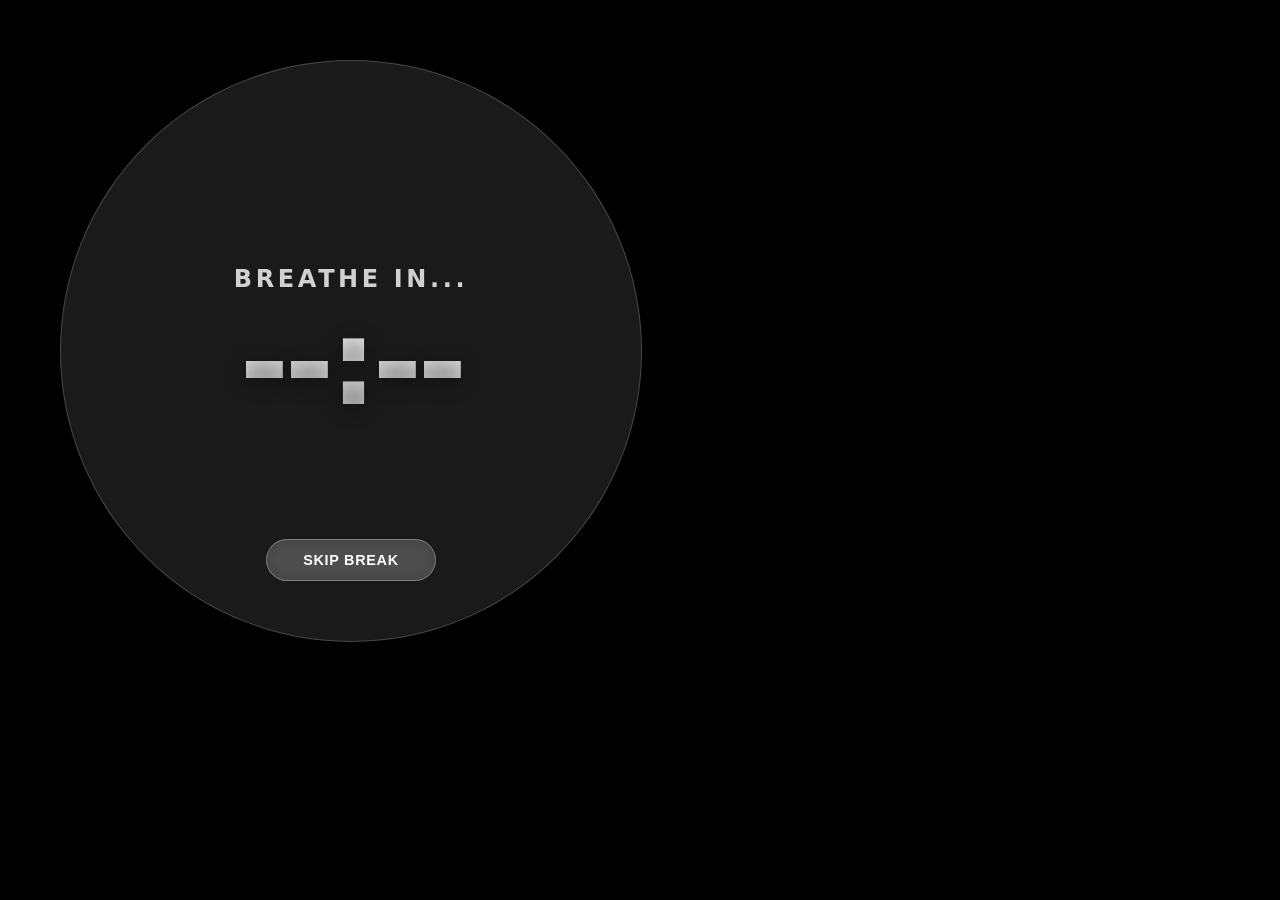
==== assets/overlay.html @ 76042a33 "feat: implement pro auto-theming with native title bars and themed tray menus" ====
<!DOCTYPE html>
<html lang="en">
<head>
    <meta charset="UTF-8">
    <meta name="viewport" content="width=device-width, initial-scale=1.0">
    <title>PauseCat Break</title>
    <style>
        :root {
            --bubble-size: 580px;
            --glass-bg: rgba(255, 255, 255, 0.1);
            --glass-border: rgba(255, 255, 255, 0.2);
            --text-color: #ffffff;
        }

        body.dark {
            --glass-bg: rgba(0, 0, 0, 0.4);
            --glass-border: rgba(255, 255, 255, 0.1);
        }

        body {
            margin: 0;
            padding: 60px;
            overflow: hidden;
            background: transparent;
            font-family: 'Inter', system-ui, -apple-system, sans-serif;
            color: var(--text-color);
            display: flex;
            justify-content: flex-start;
            align-items: flex-start;
            height: 100vh;
            box-sizing: border-box;
            transition: color 0.3s;
        }

        #bg-media-container {
            position: fixed;
            top: 0;
            left: 0;
            width: 100vw;
            height: 100vh;
            z-index: -1;
            overflow: hidden;
            background: black;
        }

        #bg-image, #bg-video {
            width: 100%;
            height: 100%;
            object-fit: cover;
            filter: brightness(0.7);
            display: block;
        }

        .floating-bubble {
            width: var(--bubble-size);
            height: var(--bubble-size);
            background: var(--glass-bg);
            backdrop-filter: blur(30px) saturate(180%);
            -webkit-backdrop-filter: blur(30px) saturate(180%);
            border: 1px solid var(--glass-border);
            border-radius: 50%;
            display: flex;
            flex-direction: column;
            justify-content: center;
            align-items: center;
            box-shadow: 0 32px 64px -12px rgba(0, 0, 0, 0.6);
            text-align: center;
            animation: bubbleFloat 8s ease-in-out infinite, fadeIn 1.2s cubic-bezier(0.16, 1, 0.3, 1);
            position: relative;
            transition: background 0.3s, border-color 0.3s;
        }

        .timer-display {
            font-size: 7.5rem;
            font-weight: 800;
            font-variant-numeric: tabular-nums;
            letter-spacing: -0.04em;
            text-shadow: 0 4px 20px rgba(0,0,0,0.4);
            margin-bottom: 5px;
            background: linear-gradient(180deg, #fff 0%, rgba(255,255,255,0.7) 100%);
            -webkit-background-clip: text;
            -webkit-text-fill-color: transparent;
        }

        .status-text {
            font-size: 1.5rem;
            font-weight: 600;
            opacity: 0.8;
            text-transform: uppercase;
            letter-spacing: 0.15em;
        }

        .actions {
            position: absolute;
            bottom: 60px;
        }

        button {
            background: rgba(255, 255, 255, 0.15);
            border: 1px solid rgba(255, 255, 255, 0.3);
            color: white;
            padding: 12px 36px;
            font-size: 0.9rem;
            font-weight: 600;
            cursor: pointer;
            border-radius: 50px;
            transition: all 0.3s ease;
            backdrop-filter: blur(10px);
            text-transform: uppercase;
            letter-spacing: 0.05em;
        }

        button:hover {
            background: white;
            color: black;
            transform: scale(1.05);
        }

        @keyframes bubbleFloat {
            0%, 100% { transform: translate(0, 0); }
            33% { transform: translate(10px, -15px); }
            66% { transform: translate(-10px, 5px); }
        }

        @keyframes fadeIn {
            from { opacity: 0; transform: scale(0.9) translateY(20px); }
            to { opacity: 1; transform: scale(1) translateY(0); }
        }

        .hidden { display: none !important; }
    </style>
</head>
<body>
    <div id="bg-media-container">
        <img id="bg-image" class="hidden">
        <video id="bg-video" class="hidden" autoplay loop muted playsinline></video>
    </div>

    <div class="floating-bubble">
        <div class="status-text" id="status">Breathe In...</div>
        <div class="timer-display" id="timer">--:--</div>
        
        <div class="actions">
            <button id="skip-btn" onclick="dismiss()">Skip Break</button>
        </div>
    </div>

    <script>
        function dismiss() {
            window.chrome.webview.postMessage({ action: "dismiss" });
        }

        let seconds = 300;
        function updateTimer() {
            const mins = Math.floor(seconds / 60);
            const secs = seconds % 60;
            document.getElementById('timer').innerText = 
                `${mins}:${secs.toString().padStart(2, '0')}`;
            if (seconds > 0) seconds--;
        }

        window.chrome.webview.addEventListener('message', event => {
            if (event.data.action === "init") {
                seconds = event.data.duration;
                if (event.data.mode === "hard") {
                    document.getElementById('skip-btn').classList.add('hidden');
                    document.getElementById('status').innerText = "Focus on resting";
                }

                if (event.data.isDark) {
                    document.body.classList.add('dark');
                } else {
                    document.body.classList.remove('dark');
                }
                
                if (event.data.mediaPath) {
                    const img = document.getElementById('bg-image');
                    const video = document.getElementById('bg-video');
                    
                    const ext = event.data.mediaPath.split('.').pop().toLowerCase();
                    if (['mp4', 'webm', 'ogg'].includes(ext)) {
                        video.src = event.data.mediaPath;
                        video.classList.remove('hidden');
                        video.play().catch(e => console.error("Autoplay failed:", e));
                    } else {
                        img.src = event.data.mediaPath;
                        img.classList.remove('hidden');
                    }
                }
                updateTimer();
            } else if (event.data.action === "theme_changed") {
                if (event.data.isDark) {
                    document.body.classList.add('dark');
                } else {
                    document.body.classList.remove('dark');
                }
            }
        });

        window.onload = () => {
            window.chrome.webview.postMessage({ action: "ready" });
        };

        setInterval(updateTimer, 1000);
    </script>
</body>
</html>
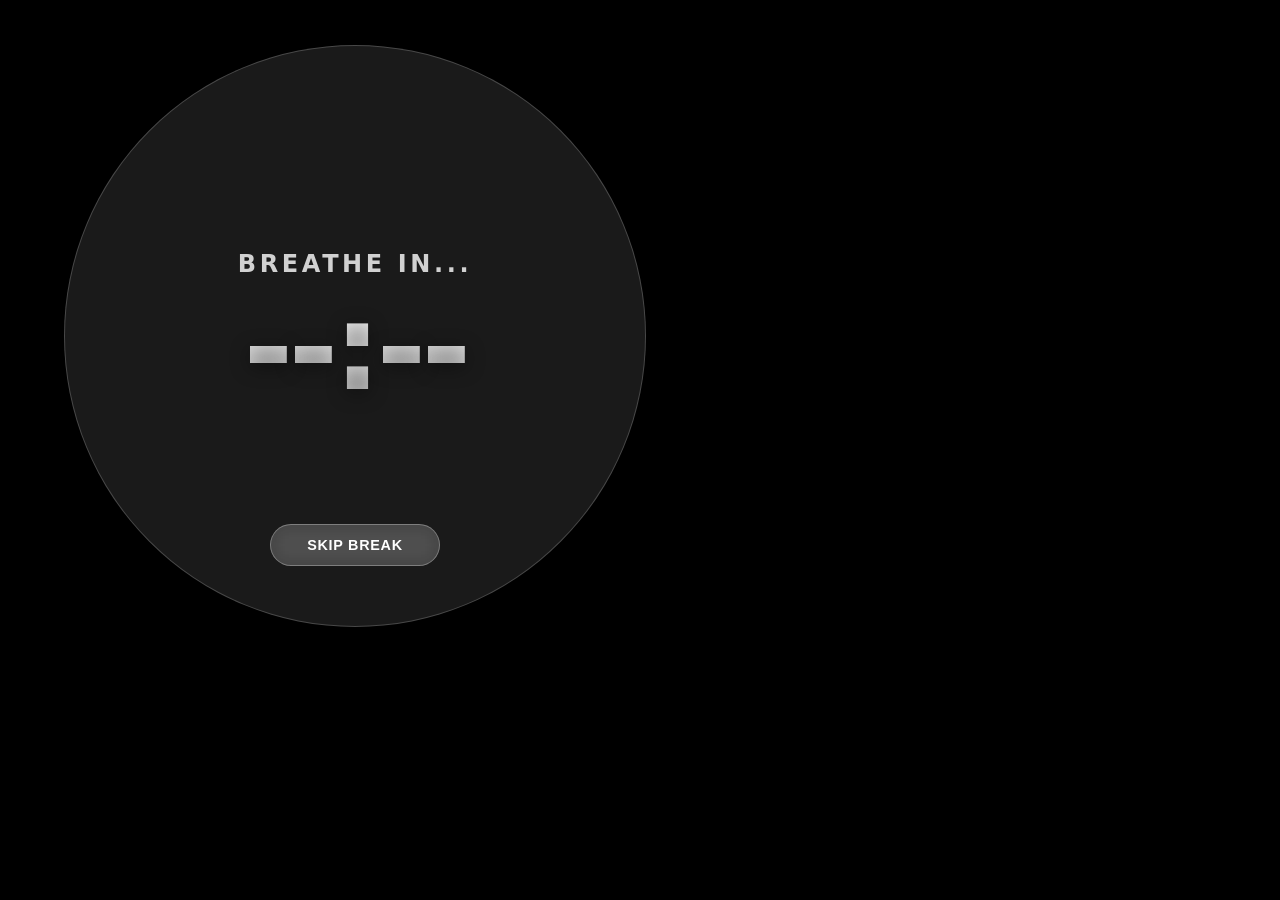
==== commit fc02cf37: "feat: implement pro designer ui with live preview and hardened native ux" ====
--- a/assets/overlay.html
+++ b/assets/overlay.html
@@ -4,12 +4,14 @@
     <meta charset="UTF-8">
     <meta name="viewport" content="width=device-width, initial-scale=1.0">
     <title>PauseCat Break</title>
-    <style>
+    <style id="base-styles">
         :root {
             --bubble-size: 580px;
             --glass-bg: rgba(255, 255, 255, 0.1);
             --glass-border: rgba(255, 255, 255, 0.2);
             --text-color: #ffffff;
+            --pos-x: 5%;
+            --pos-y: 5%;
         }
 
         body.dark {
@@ -19,17 +21,16 @@
 
         body {
             margin: 0;
-            padding: 60px;
+            padding: 0;
             overflow: hidden;
             background: transparent;
             font-family: 'Inter', system-ui, -apple-system, sans-serif;
             color: var(--text-color);
-            display: flex;
-            justify-content: flex-start;
-            align-items: flex-start;
             height: 100vh;
+            width: 100vw;
             box-sizing: border-box;
             transition: color 0.3s;
+            position: relative;
         }
 
         #bg-media-container {
@@ -52,6 +53,9 @@
         }
 
         .floating-bubble {
+            position: absolute;
+            left: var(--pos-x);
+            top: var(--pos-y);
             width: var(--bubble-size);
             height: var(--bubble-size);
             background: var(--glass-bg);
@@ -65,9 +69,8 @@
             align-items: center;
             box-shadow: 0 32px 64px -12px rgba(0, 0, 0, 0.6);
             text-align: center;
-            animation: bubbleFloat 8s ease-in-out infinite, fadeIn 1.2s cubic-bezier(0.16, 1, 0.3, 1);
-            position: relative;
-            transition: background 0.3s, border-color 0.3s;
+            animation: fadeIn 1.2s cubic-bezier(0.16, 1, 0.3, 1);
+            transition: background 0.3s, border-color 0.3s, width 0.3s, height 0.3s, left 0.3s, top 0.3s;
         }
 
         .timer-display {
@@ -88,6 +91,14 @@
             opacity: 0.8;
             text-transform: uppercase;
             letter-spacing: 0.15em;
+            transition: opacity 0.5s ease;
+        }
+
+        .work-status {
+            font-size: 0.9rem;
+            font-weight: 500;
+            opacity: 0.6;
+            margin-top: 10px;
         }
 
         .actions {
@@ -116,10 +127,14 @@
             transform: scale(1.05);
         }
 
-        @keyframes bubbleFloat {
-            0%, 100% { transform: translate(0, 0); }
-            33% { transform: translate(10px, -15px); }
-            66% { transform: translate(-10px, 5px); }
+        @keyframes float {
+            0%, 100% { transform: translateY(0); }
+            50% { transform: translateY(-20px); }
+        }
+
+        @keyframes bounce {
+            0%, 100% { transform: scale(1); }
+            50% { transform: scale(1.05); }
         }
 
         @keyframes fadeIn {
@@ -136,9 +151,10 @@
         <video id="bg-video" class="hidden" autoplay loop muted playsinline></video>
     </div>
 
-    <div class="floating-bubble">
+    <div id="bubble-el" class="floating-bubble">
         <div class="status-text" id="status">Breathe In...</div>
         <div class="timer-display" id="timer">--:--</div>
+        <div class="work-status hidden" id="work-status-text"></div>
         
         <div class="actions">
             <button id="skip-btn" onclick="dismiss()">Skip Break</button>
@@ -151,6 +167,10 @@
         }
 
         let seconds = 300;
+        let breakMessages = ["Breathe In..."];
+        let randomize = false;
+        let currentMessageIndex = 0;
+
         function updateTimer() {
             const mins = Math.floor(seconds / 60);
             const secs = seconds % 60;
@@ -159,29 +179,88 @@
             if (seconds > 0) seconds--;
         }
 
+        function rotateMessages() {
+            if (breakMessages.length <= 1) return;
+            
+            const statusEl = document.getElementById('status');
+            statusEl.style.opacity = 0;
+            
+            setTimeout(() => {
+                if (randomize) {
+                    let nextIndex;
+                    do {
+                        nextIndex = Math.floor(Math.random() * breakMessages.length);
+                    } while (nextIndex === currentMessageIndex && breakMessages.length > 1);
+                    currentMessageIndex = nextIndex;
+                } else {
+                    currentMessageIndex = (currentMessageIndex + 1) % breakMessages.length;
+                }
+                statusEl.innerText = breakMessages[currentMessageIndex];
+                statusEl.style.opacity = 0.8;
+            }, 500);
+        }
+
         window.chrome.webview.addEventListener('message', event => {
             if (event.data.action === "init") {
                 seconds = event.data.duration;
+                randomize = event.data.randomizeMessages;
+                
                 if (event.data.mode === "hard") {
                     document.getElementById('skip-btn').classList.add('hidden');
-                    document.getElementById('status').innerText = "Focus on resting";
-                }
-
-                if (event.data.isDark) {
-                    document.body.classList.add('dark');
-                } else {
-                    document.body.classList.remove('dark');
+                }
+
+                if (event.data.isDark) document.body.classList.add('dark');
+                else document.body.classList.remove('dark');
+
+                // Apply Visual Controls
+                const root = document.documentElement;
+                const bubble = document.getElementById('bubble-el');
+                
+                root.style.setProperty('--bubble-size', event.data.bubbleSize + 'px');
+                root.style.setProperty('--glass-bg', `rgba(${event.data.isDark ? '0,0,0' : '255,255,255'}, ${event.data.bubbleOpacity})`);
+                
+                // Smart Position: Account for bubble size so it doesn't clip off edge at 100%
+                bubble.style.left = `calc(${event.data.bubblePosX}% - ${event.data.bubbleSize * (event.data.bubblePosX/100)}px)`;
+                bubble.style.top = `calc(${event.data.bubblePosY}% - ${event.data.bubbleSize * (event.data.bubblePosY/100)}px)`;
+                
+                if (event.data.animationStyle !== 'none') {
+                    bubble.style.animation = `${event.data.animationStyle} 6s ease-in-out infinite`;
+                }
+
+                // Break Messages
+                if (event.data.breakMessages && event.data.breakMessages.length > 0) {
+                    breakMessages = event.data.breakMessages;
+                    document.getElementById('status').innerText = breakMessages[0];
+                    if (breakMessages.length > 1) {
+                        setInterval(rotateMessages, 5000);
+                    }
+                }
+
+                // Work Duration Status (Smart Formatting)
+                if (event.data.showWorkStatus) {
+                    const workStatusEl = document.getElementById('work-status-text');
+                    workStatusEl.classList.remove('hidden');
+                    const workMinsTotal = Math.floor(event.data.workDurationSecs / 60);
+                    
+                    if (workMinsTotal < 60) {
+                        workStatusEl.innerText = `You have been working for ${workMinsTotal} minutes`;
+                    } else {
+                        const hours = Math.floor(workMinsTotal / 60);
+                        const mins = workMinsTotal % 60;
+                        const hourText = hours === 1 ? '1 hour' : `${hours} hours`;
+                        const minText = mins === 0 ? '' : ` and ${mins} minutes`;
+                        workStatusEl.innerText = `You have been working for ${hourText}${minText}`;
+                    }
                 }
                 
                 if (event.data.mediaPath) {
                     const img = document.getElementById('bg-image');
                     const video = document.getElementById('bg-video');
-                    
                     const ext = event.data.mediaPath.split('.').pop().toLowerCase();
                     if (['mp4', 'webm', 'ogg'].includes(ext)) {
                         video.src = event.data.mediaPath;
                         video.classList.remove('hidden');
-                        video.play().catch(e => console.error("Autoplay failed:", e));
+                        video.play().catch(e => console.error(e));
                     } else {
                         img.src = event.data.mediaPath;
                         img.classList.remove('hidden');
@@ -189,11 +268,8 @@
                 }
                 updateTimer();
             } else if (event.data.action === "theme_changed") {
-                if (event.data.isDark) {
-                    document.body.classList.add('dark');
-                } else {
-                    document.body.classList.remove('dark');
-                }
+                if (event.data.isDark) document.body.classList.add('dark');
+                else document.body.classList.remove('dark');
             }
         });
 
